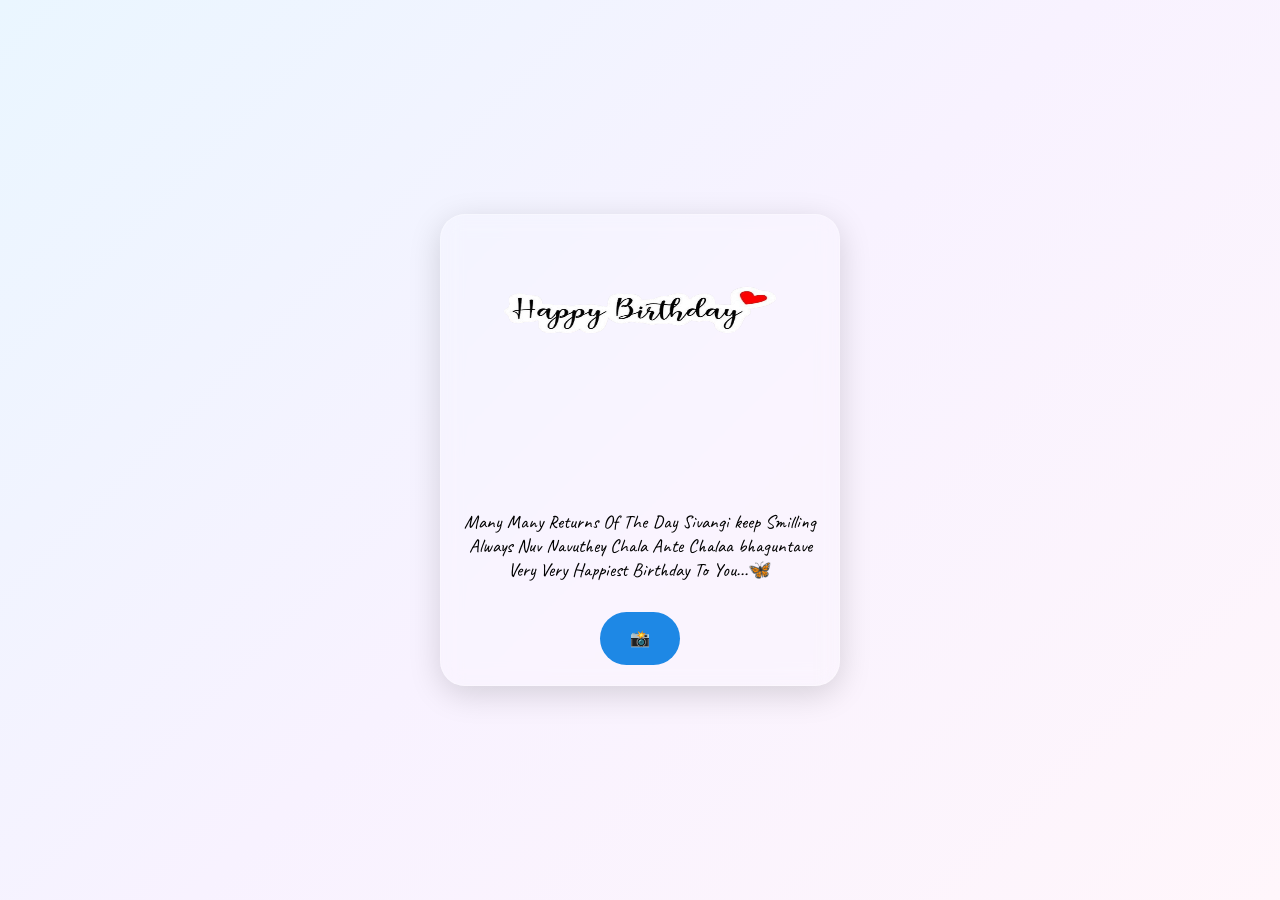
==== birthday.html @ d576a88b "Initial commit" ====
<!DOCTYPE html>
<html>
<head>
    <title>Happy Birthday</title>
    <link rel="stylesheet" href="style.css">
    <meta name="viewport" content="width=device-width, initial-scale=1.0">
    <link href="https://fonts.googleapis.com/css2?family=Caveat:wght@600&family=Poppins:wght@400;600;700;800&display=swap" rel="stylesheet">
</head>
<body>

<!-- Hero Section -->
<section class="hero">
    <div class="flowers">
        <span>❀</span>
        <span>❀</span>
        <span>❀</span>
        <span>❀</span>
        <span>❀</span>
        <span>❀</span>
        <span>❀</span>
        <span>❀</span>
        <span>❀</span>
        <span>❀</span>
    </div>
</section>
<div class="container">

    <img src="images/Hb.png" width="300" height="150">

    <!-- Video Added --> 
    <video class="birthday-video video-animation"
       width="250"
       autoplay
       muted
       loop
       playsinline>
    <source src="videos/pandavid.mp4" type="video/mp4">
</video>

    <p>Many Many Returns Of The Day Sivangi keep Smilling Always Nuv Navuthey Chala Ante Chalaa bhaguntave Very Very Happiest Birthday To You...🦋</p>

    <a href="memories.html">
        <div class="wish-btn">
            <button onclick="goToCake()"> 📸 </button>
        </div>
    </a>


</div>

</body>
</html>
---- style.css ----
/* ==========================================================================
   CSS Variables & Design System
   ========================================================================== */
:root {
    --bg-cream: #EFECE6;
    --card-bg: rgba(255, 255, 255, 0.75);
    --primary-blue: #1C64F2;
    --primary-blue-hover: #134BB8;
    --dark-text: #1E293B;
    --muted-text: #64748B;
    --gold-accent: #EAB308;
    --cake-dark: #1E293B;
    --cake-gold: #D97706;
    
    --font-sans: 'Poppins', -apple-system, sans-serif;
    --font-handwriting: 'Caveat', cursive;
    
    --radius-lg: 24px;
    --radius-md: 16px;
    --radius-sm: 12px;
    --transition-speed: 0.4s;
}

* {
    box-sizing: border-box;
    margin: 0;
    padding: 0;
    font-family: var(--font-sans);
    -webkit-tap-highlight-color: transparent;
}

body {
    background-color: #C8C3BC;
    display: flex;
    justify-content: center;
    align-items: center;
    min-height: 100vh;
    overflow: hidden;
}

/* ==========================================================================
   Mobile Viewport Container (Frame)
   ========================================================================== */
.phone-frame {
    width: 390px;
    height: 844px;
    background-color: var(--bg-cream);
    border-radius: 40px;
    position: relative;
    box-shadow: 0 25px 50px -12px rgba(0, 0, 0, 0.25);
    overflow: hidden;
    display: flex;
    flex-direction: column;
}

canvas#particle-canvas {
    position: absolute;
    top: 0;
    left: 0;
    width: 100%;
    height: 100%;
    pointer-events: none;
    z-index: 10;
}

/* ==========================================================================
   Screen Management & Transitions
   ========================================================================== */
.screen {
    position: absolute;
    top: 0;
    left: 0;
    width: 100%;
    height: 100%;
    padding: 32px 24px;
    display: flex;
    flex-direction: column;
    align-items: center;
    opacity: 0;
    visibility: hidden;
    z-index: 1;
}

.screen.active {
    opacity: 1;
    visibility: visible;
    z-index: 2;
}

/* ==========================================================================
   Glassmorphism Cards & Components
   ========================================================================== */
.glass-card {
    background: var(--card-bg);
    backdrop-filter: blur(12px);
    -webkit-backdrop-filter: blur(12px);
    border: 1px solid rgba(255, 255, 255, 0.6);
    border-radius: var(--radius-lg);
    padding: 24px;
    width: 100%;
    text-align: center;
    box-shadow: 0 10px 30px rgba(0, 0, 0, 0.05);
}

/* Buttons */
.btn {
    border: none;
    outline: none;
    cursor: pointer;
    border-radius: 30px;
    font-weight: 700;
    transition: transform 0.2s ease, background-color 0.2s ease, box-shadow 0.2s ease;
}

.btn:active {
    transform: scale(0.96);
}

.primary-btn {
    background-color: var(--primary-blue);
    color: white;
    padding: 16px 28px;
    font-size: 15px;
    width: 100%;
    margin-top: 20px;
    box-shadow: 0 8px 20px rgba(28, 100, 242, 0.3);
}

.secondary-btn {
    background-color: var(--primary-blue);
    color: white;
    padding: 14px 24px;
    font-size: 14px;
    letter-spacing: 0.5px;
    box-shadow: 0 6px 16px rgba(28, 100, 242, 0.25);
}

.bottom-btn {
    position: absolute;
    bottom: 30px;
    width: calc(100% - 48px);
}

/* ==========================================================================
   Screen 1: Welcome Screen
   ========================================================================== */
#screen-1 {
    justify-content: center;
}

.avatar-container {
    width: 180px;
    height: 180px;
    margin: 0 auto 20px;
    border-radius: 28px;
    overflow: hidden;
    box-shadow: 0 8px 20px rgba(0,0,0,0.08);
}

.profile-img {
    width: 100%;
    height: 100%;
    object-fit: cover;
}

.welcome-title {
    font-size: 26px;
    font-weight: 800;
    color: var(--dark-text);
    letter-spacing: 1px;
}

.subtitle {
    color: var(--muted-text);
    font-size: 15px;
    margin-top: 4px;
}

/* ==========================================================================
   Screen 2: Birthday Greeting Screen
   ========================================================================== */
.main-title {
    font-size: 32px;
    font-weight: 800;
    line-height: 1.1;
    color: var(--dark-text);
    letter-spacing: 1.5px;
    margin-bottom: 16px;
}

.illustration-box {
    width: 100%;
    height: 180px;
    border-radius: var(--radius-md);
    overflow: hidden;
    margin-bottom: 16px;
}

.card-img {
    width: 100%;
    height: 100%;
    object-fit: cover;
}

.name-tag {
    font-size: 20px;
    font-weight: 700;
    color: var(--primary-blue);
    margin-bottom: 8px;
}

.emoji-row {
    font-size: 18px;
    margin-bottom: 8px;
}

.greeting-text {
    font-size: 13px;
    color: var(--muted-text);
}

.author-tag {
    font-size: 11px;
    font-weight: 700;
    color: var(--primary-blue);
    margin-top: 8px;
    letter-spacing: 1px;
}

/* ==========================================================================
   Screen 3: Gallery
   ========================================================================== */
.header-section {
    text-align: center;
    margin-bottom: 20px;
}

.avatar-mini {
    font-size: 30px;
}

.gallery-title {
    font-size: 20px;
    font-weight: 800;
    color: var(--primary-blue);
}

.gallery-subtitle {
    font-size: 12px;
    color: var(--muted-text);
}

.memory-grid {
    display: grid;
    grid-template-columns: 1fr 1fr;
    gap: 14px;
    width: 100%;
}

.memory-card {
    background: white;
    padding: 10px;
    border-radius: var(--radius-md);
    box-shadow: 0 4px 15px rgba(0,0,0,0.04);
    text-align: center;
    transition: transform 0.3s ease;
}

.memory-card img {
    width: 100%;
    height: 110px;
    object-fit: cover;
    border-radius: var(--radius-sm);
}

.memory-caption {
    font-size: 12px;
    font-weight: 600;
    margin-top: 8px;
    color: var(--dark-text);
}

.tag-badge {
    margin-top: 20px;
    background: rgba(28, 100, 242, 0.1);
    color: var(--primary-blue);
    padding: 6px 16px;
    border-radius: 20px;
    font-size: 12px;
    font-weight: 700;
}
/*#screen-3.active{
    opacity: 1;
    visibility: visible;
    animation: memoriesOpen 1s cubic-bezier(0.22, 1, 0.36, 1);
}

@keyframes memoriesOpen{
    0%{
        opacity:0;
        transform:translateY(80px);
    }

    100%{
        opacity:1;
        transform:translateY(0);
    }
}*/

/* ==========================================================================
   Screen 4: Cake & Candles
   ========================================================================== */
.compact-title { font-size: 24px; margin-bottom: 2px; }
.sub-heading { font-size: 14px; font-weight: 700; color: var(--muted-text); margin-bottom: 30px; }

.cake-container {
    display: flex;
    flex-direction: column;
    align-items: center;
    margin: 20px 0 30px;
}

.candles-row {
    display: flex;
    gap: 12px;
    margin-bottom: 8px;
}

.candle {
    width: 8px;
    height: 35px;
    background: linear-gradient(to bottom, #F43F5E, #E11D48);
    border-radius: 4px;
    position: relative;
}

.flame {
    width: 12px;
    height: 18px;
    background: #F59E0B;
    border-radius: 50% 50% 20% 20%;
    position: absolute;
    top: -18px;
    left: -2px;
    box-shadow: 0 0 10px #F59E0B;
    animation: flicker 0.6s infinite alternate;
    transition: opacity 0.5s ease;
}

.flame.extinguished {
    opacity: 0;
}

@keyframes flicker {
    0% { transform: scale(1) rotate(-2deg); }
    100% { transform: scale(1.1) rotate(2deg); }
}

.cake-tier {
    background-color: var(--cake-dark);
    border-radius: 12px;
    border-bottom: 6px solid var(--cake-gold);
}

.top-tier { width: 140px; height: 35px; }
.middle-tier { width: 190px; height: 45px; margin-top: 4px; }
.bottom-tier { width: 240px; height: 55px; margin-top: 4px; }

.action-btn {
    background-color: white;
    color: var(--dark-text);
    padding: 12px 24px;
    font-size: 13px;
    box-shadow: 0 4px 12px rgba(0,0,0,0.08);
}

.wish-prompt {
    font-size: 11px;
    font-weight: 700;
    color: var(--muted-text);
    margin-top: 10px;
    letter-spacing: 1px;
}

/* ==========================================================================
   Screen 5: Interactive Gift Unwrap
   ========================================================================== */
#screen-5 {
    justify-content: center;
}

.gift-box-wrapper {
    cursor: pointer;
    margin-bottom: 40px;
}

.gift-box {
    width: 150px;
    height: 120px;
    background-color: var(--primary-blue);
    border-radius: 0 0 16px 16px;
    position: relative;
    box-shadow: 0 15px 30px rgba(28, 100, 242, 0.3);
}

.gift-lid {
    width: 170px;
    height: 35px;
    background-color: #2563EB;
    border-radius: 8px;
    position: absolute;
    top: -30px;
    left: -10px;
    transition: transform 0.6s cubic-bezier(0.175, 0.885, 0.32, 1.275);
    z-index: 2;
}

.gift-lid.open {
    transform: translateY(-120px) rotate(-15deg);
}

.ribbon-bow {
    width: 30px;
    height: 30px;
    background-color: var(--gold-accent);
    border-radius: 50%;
    position: absolute;
    top: -15px;
    left: 70px;
}

.gift-body::before {
    content: '';
    position: absolute;
    width: 24px;
    height: 100%;
    background-color: var(--gold-accent);
    left: 63px;
}

.unwrap-title {
    font-size: 20px;
    font-weight: 800;
    color: var(--dark-text);
    text-align: center;
    line-height: 1.4;
}

/* ==========================================================================
   Screen 6: Letter / Typing Animation
   ========================================================================== */
.letter-card {
    text-align: left;
    height: 680px;
    overflow-y: auto;
}

.letter-header {
    text-align: center;
    font-size: 18px;
    font-weight: 800;
    color: var(--primary-blue);
    margin-bottom: 12px;
}

.letter-salutation {
    font-family: var(--font-handwriting);
    font-size: 22px;
    color: var(--dark-text);
    margin-bottom: 12px;
}

.letter-body {
    font-size: 13.5px;
    line-height: 1.6;
    color: var(--dark-text);
    white-space: pre-wrap;
}

.letter-footer {
    text-align: center;
    font-size: 12px;
    font-weight: 700;
    color: var(--primary-blue);
    margin-top: 16px;
}
.flame.extinguished{
    opacity:0;
    transform:translateY(-20px);
    transition:.5s;
}

.gift-lid.open{
    transform:translateY(-120px) rotate(-18deg);
}

.screen{
    transition:all .5s ease;
}
body{
    margin:0;
    font-family:Arial,sans-serif;
    background:#eaf6ff;
    text-align:center;
}

.container{
    padding-top: 10px;
    display: flex;
    flex-direction: column;
    align-items: center;
    padding: 5px;
}
.birthday_video{
    width: "250";
}

h1{
    color:#2133f3;
}

button{
    padding:12px 25px;
    border:none;
    border-radius:30px;
    background:#2196f3;
    color:white;
    font-size:16px;
    cursor:pointer;
}
.photo-animation{
    border-radius: 20px;
    opacity: 0;
    animation: fadeIn 2s ease-in-out forwards;

}
@keyframes fadeIn{
    from{
        opacity: 0;
    }
    to{
        opacity: 1;
    }
}
.video-animation{
    opacity: 0;
    border-radius: 30px;
    animation: popIn 1.2s ease forwards;
}

@keyframes popIn{
    0%{
        opacity: 0;
        transform: scale(0.7);
    }
    70%{
        opacity: 1;
        transform: scale(1.05);
    }
    100%{
        opacity: 1;
        transform: scale(1);
    }
}

.container{
    background: rgba(255, 255, 255, 0.15); /* transparent white */
    backdrop-filter: blur(10px);
    -webkit-backdrop-filter: blur(10px);

    border: 1px solid rgba(255, 255, 255, 0.3);
    border-radius: 25px;

    padding: 30px;
    width: 90%;
    max-width: 400px;

    margin: 40px auto;
    text-align: center;

    box-shadow: 0 8px 32px rgba(0, 0, 0, 0.15);
}
/* Hero Section */
.hero{
    position: fixed;
    top: 0;
    left: 0;
    width: 100%;
    height: 100%;
    pointer-events: none;
    overflow: hidden;
    z-index: 1;
}

/* Flowers */
.flowers span{
    position: absolute;
    top: -50px;
    font-size: 28px;
    color: #7b69ff;
    animation: fall linear infinite;
}

/* Different Positions & Speeds */
.flowers span:nth-child(1){left:5%; animation-duration:8s;}
.flowers span:nth-child(2){left:15%; animation-duration:10s;}
.flowers span:nth-child(3){left:25%; animation-duration:7s;}
.flowers span:nth-child(4){left:35%; animation-duration:11s;}
.flowers span:nth-child(5){left:45%; animation-duration:9s;}
.flowers span:nth-child(6){left:55%; animation-duration:12s;}
.flowers span:nth-child(7){left:65%; animation-duration:8s;}
.flowers span:nth-child(8){left:75%; animation-duration:10s;}
.flowers span:nth-child(9){left:85%; animation-duration:7s;}
.flowers span:nth-child(10){left:95%; animation-duration:9s;}

/* Falling Animation */
@keyframes fall{
    0%{
        transform: translateY(-50px) rotate(0deg);
        opacity: 1;
    }
    100%{
        transform: translateY(110vh) rotate(360deg);
        opacity: 0.7;
    }
}

/* Keep container above flowers */
.container{
    position: relative;
    z-index: 2;
}
body{
    margin:0;
    background:#fdf7f1;
    font-family:Poppins,sans-serif;
}

/* body shake */
body{
    margin:0;
    overflow-y: auto;
}
.container{
    max-width:400px;
    margin:auto;
    padding:20px;
    text-align:center;
    
}

h1{
    color:#1e88e5;
    font-size:30px;
}


/* Top 4 Photos */

.memory-grid{
    display:grid;
    grid-template-columns:1fr 1fr;
    gap:15px;
}

.frame{
    background:white;
    padding:5px;
    border-radius:20px;
    box-shadow:0 4px 10px rgba(0,0,0,.1);
}

.frame img{
    width:100%;
    height:160px;
    object-fit:cover;
    border-radius:15px;
}

.frame p{
    margin-top:8px;
}

/* Rectangle Photo */

.rectangle-frame{
    margin-top:20px;
    background:white;
    padding:5px;
    border-radius:10px;
    box-shadow:0 4px 10px rgba(0,0,0,.1);
}

.rectangle-frame img{
    width:100%;
    height:180px;
    object-fit:cover;
    border-radius:10px;
}

/* Bottom Row */

.bottom-row{
    display:flex;
    justify-content:center;
    gap:10px;
    margin-top:20px;
}

.small-frame{
    width:100px;
    height:100px;
    background:white;
    padding:3px;
    border-radius:15px;
    box-shadow:0 4px 10px rgba(0,0,0,.1);
}

.small-frame img,
.small-frame video{
    width:100%;
    height:100%;
    object-fit:cover;
    border-radius:10px;
}

button{
    margin-top:30px;
    padding:14px 30px;
    border:none;
    border-radius:30px;
    background:#1e88e5;
    color:white;
    font-size:10px;
}
h1{
    font-family:cursive;
    color:#1e88e5;
    font-size:30px;
    font-weight:normal;
    letter-spacing:1px;
}

.frame p,
.rectangle-frame p{
    font-family:'Caveat',sans-serif;
    font-weight:600;
}
.frame,
.rectangle-frame,
.small-frame{
    transition:all 0.4s ease;
}
.frame,
.rectangle-frame,
.small-frame{
    transition:all 0.35s ease;
    cursor:pointer;
}

.frame:hover,
.rectangle-frame:hover,
.small-frame:hover{
    transform:translateY(-8px) scale(1.03);
    box-shadow:
        0 15px 30px rgba(0,0,0,0.12),
        0 5px 12px rgba(0,0,0,0.08);
}
.frame:hover,
.rectangle-frame:hover,
.small-frame:hover{
    transform:translateY(-5px);
}
.frame,
.rectangle-frame,
.small-frame{
    transition:all 0.4s ease;
}

/*memories container*/
.memories-container{
    width: 90%;
    max-width: 450px;
    margin: 30px auto;
    padding: 25px;

    background: rgba(255,255,255,0.18);
    backdrop-filter: blur(12px);
    -webkit-backdrop-filter: blur(12px);

    border: 1px solid rgba(255,255,255,0.3);
    border-radius: 25px;

    box-shadow: 0 8px 32px rgba(0,0,0,0.12);

    opacity: 0;
    transform: translateY(80px);
    animation: memoriesOpen 1s cubic-bezier(0.22,1,0.36,1) forwards;
}

button{
    margin-top:30px;
    padding:14px 30px;
    border:none;
    border-radius:30px;
    background:#1e88e5;
    color:white;
    font-size:16px;
    cursor:pointer;
    transition:all 0.3s ease;
}

/* Hover Effect */
button:hover{
    transform:translateY(-5px) scale(1.05);
    background:#0d15fd;
    box-shadow:0 10px 25px rgba(30,136,229,0.35);
}
button:hover{
    box-shadow:
        0 0 15px rgba(30,136,229,0.4),
        0 0 30px rgba(30,136,229,0.2);
}
.love-icon{
    width:70px;
    height:70px;
    vertical-align:middle;
    margin-left:2px;
    border-radius:50%;
}
.love-icon{
  animation: swingCat 1s ease-in-out infinite;
}

@keyframes swingCat{
    0%,100%{
        transform: rotate(-5deg);
    }
    50%{
        transform: rotate(5deg);
    }
}

/* Page Transition */

body{
    margin:0;
    background: linear-gradient(
        135deg,
        #eaf6ff,
        #f8f2ff,
        #fff6fb
    );
}


/* Page Exit */
.page-exit{
    animation: pageClose 0.6s ease forwards;
}

@keyframes pageClose{
    from{
        opacity:1;
        transform:translateY(0);
    }
    to{
        opacity:0;
        transform:translateY(-30px);
    }
}

h1{
    font-family: 'Cinzel', serif;
}
p{
    font-family: 'Caveat', cursive;
    font-size: 19px;
}

/*cake.html font */
h1{
    color:#1e88e5;
    font-family:'Great Vibes', cursive !important;
    font-weight:normal;
    font-size: 30px;
}

.memories-container{
    opacity: 0;
    transform: translateY(80px);
    animation: memoriesOpen 1s cubic-bezier(0.075, 0.82, 0.165, 1) forwards;
}

@keyframes memoriesOpen{
    from{
        opacity: 0;
        transform: translateY(80px);
    }
    to{
        opacity: 1;
        transform: translateY(0);
    }
}
.memories-container{
    opacity: 0;
    transform: translateY(80px);
    animation: memoriesOpen 1s cubic-bezier(0.22, 1, 0.36, 1) forwards;
}

@keyframes memoriesOpen{
    0%{
        opacity: 0;
        transform: translateY(80px);
    }

    100%{
        opacity: 1;
        transform: translateY(0);
    }
}

.cat-animation{
    animation: swingCat 2s ease-in-out infinite;
}

@keyframes swingCat{
    0%,100%{
        transform: rotate(-5deg);
    }
    50%{
        transform: rotate(5deg);
    }
}
.hearts{
    position:fixed;
    width:100%;
    height:100%;
    top:0;
    left:0;
    pointer-events:none;
}

.hearts span{
    position:absolute;
    bottom:-50px;
    font-size:28px;
    animation:floatHeart 8s linear infinite;
}

.hearts span:nth-child(1){left:10%;}
.hearts span:nth-child(2){left:30%;}
.hearts span:nth-child(3){left:50%;}
.hearts span:nth-child(4){left:70%;}
.hearts span:nth-child(5){left:90%;}

@keyframes floatHeart{
    from{
        transform:translateY(0);
        opacity:0;
    }
    to{
        transform:translateY(-110vh);
        opacity:1;
    }
}

/* pink flowers animation */
/* Pink Flower Animation */

.pink-flowers{
    position:fixed;
    top:0;
    left:0;
    width:100%;
    height:100%;
    pointer-events:none;
    overflow:hidden;
    z-index:1;
}

.pink-flowers span{
    position:absolute;
    top:-50px;
    font-size:30px;
    animation:flowerFall linear infinite;
}

/* Different positions and speeds */

.pink-flowers span:nth-child(1){
    left:10%;
    animation-duration:8s;
}

.pink-flowers span:nth-child(2){
    left:25%;
    animation-duration:10s;
}

.pink-flowers span:nth-child(3){
    left:40%;
    animation-duration:7s;
}

.pink-flowers span:nth-child(4){
    left:60%;
    animation-duration:9s;
}

.pink-flowers span:nth-child(5){
    left:75%;
    animation-duration:11s;
}

.pink-flowers span:nth-child(6){
    left:90%;
    animation-duration:8s;
}

@keyframes flowerFall{
    0%{
        transform:translateY(-50px) rotate(0deg);
        opacity:1;
    }

    100%{
        transform:translateY(110vh) rotate(360deg);
        opacity:0.7;
    }
}
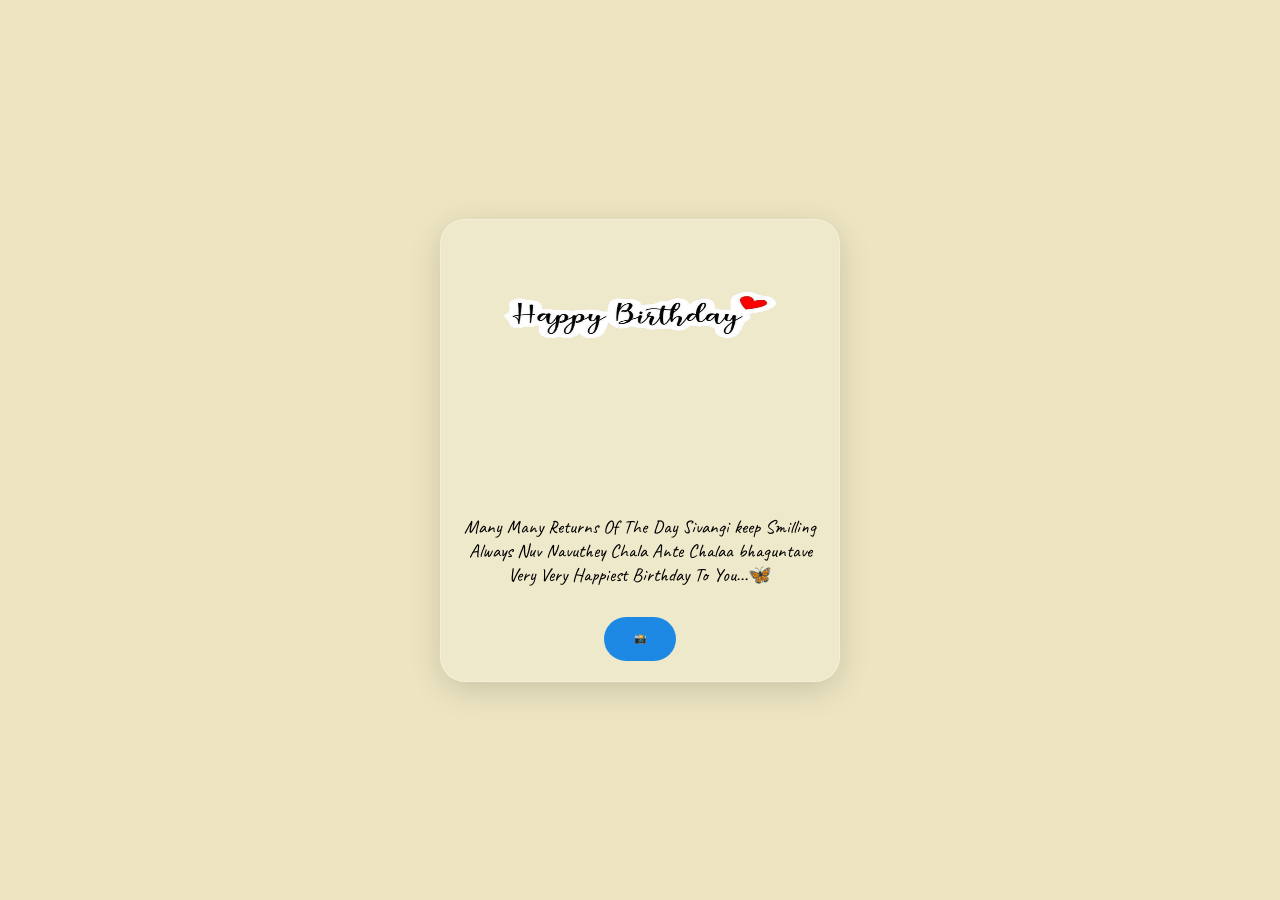
==== commit 2fcefe3b: "Added latest website changes, images and video" ====
--- a/birthday.html
+++ b/birthday.html
@@ -31,7 +31,7 @@
     <video class="birthday-video video-animation"
        width="250"
        autoplay
-       muted
+       unmuted
        loop
        playsinline>
     <source src="videos/pandavid.mp4" type="video/mp4">
--- a/style.css
+++ b/style.css
@@ -805,7 +805,7 @@
     border-radius:30px;
     background:#1e88e5;
     color:white;
-    font-size:16px;
+    font-size:10px;
     cursor:pointer;
     transition:all 0.3s ease;
 }
@@ -845,8 +845,7 @@
 
 body{
     margin:0;
-    background: linear-gradient(
-        135deg,
+    background: rgb(237, 229, 194);
         #eaf6ff,
         #f8f2ff,
         #fff6fb
@@ -1029,3 +1028,160 @@
         opacity:0.7;
     }
 }
+
+/* gift box */
+ 
+.gift{
+    position: relative;
+    width: 45px;
+    height: 45px;
+    margin: 18px auto;
+    cursor: pointer;
+    animation: float 2s infinite ease-in-out;
+}
+
+/* Gift Box */
+.box{
+    position: absolute;
+    bottom: 0;
+    width: 45px;
+    height: 33px;
+    background: #0d15fd;
+    border-radius: 4px;
+}
+
+.gift{
+    position: relative;
+    width: 38px;
+    height: 38px;
+    margin: 18px auto;
+    cursor: pointer;
+    animation: float 2s infinite ease-in-out;
+}
+
+/* Gift Box */
+.box{
+    position: absolute;
+    bottom: 0;
+    width: 38px;
+    height: 28px;
+    background: #1c22ff;
+    border-radius: 4px;
+}
+
+/* Gift Lid */
+.lid{
+    position: absolute;
+    top: 0;
+    width: 38px;
+    height: 9px;
+    background: #0d15fd;
+    border-radius: 4px;
+    transform-origin: left bottom;
+    transition: 0.5s;
+    z-index: 3;
+}
+
+/* Vertical Ribbon */
+.ribbon-v{
+    position: absolute;
+    left: 17px;
+    top: 10px;
+    width: 4px;
+    height: 28px;
+    background: gold;
+    z-index: 4;
+}
+
+/* Horizontal Ribbon */
+.ribbon-h{
+    position: absolute;
+    top: 9px;
+    left: 0;
+    width: 38px;
+    height: 4px;
+    background: gold;
+    z-index: 4;
+}
+
+/* 🎀 Emoji Ribbon */
+.gift-bow{
+    position: absolute;
+    top: 0;
+    left: 50%;
+    transform: translateX(-50%);
+    font-size: 16px;
+    z-index: 10;
+    pointer-events: none;
+}
+.lid{
+    transform-origin: left bottom;
+    transition: 0.5s;
+    z-index: 5;
+}
+
+.lid.open{
+    transform: rotate(-35deg);
+}
+
+/* gallary */
+.photo-gallery{
+    display:grid;
+    grid-template-columns:repeat(2,1fr);
+    gap:50px;
+    margin:20px 0;
+    justify-items:center;
+    padding:0 15px;
+}
+
+.photo-gallery img{
+    width:100px;
+    height:100px;
+    object-fit:cover;
+    border-radius:10px;
+    border:2px solid #ffffff;
+    box-shadow:0 3px 8px rgba(0,0,0,.15);
+
+    transition:0.35s ease;
+    cursor:pointer;
+}
+
+.photo-gallery img:hover{
+    transform:scale(1.08) translateY(-5px);
+    box-shadow:0 8px 18px rgba(0,0,0,.30);
+    border-color:#f4f7f8f7;
+}
+
+.photo-gallery img:hover{
+    transform: scale(1.05);
+}
+ 
+/* font */
+.hello-title{
+    font-family: 'Lora', sans-serif !important;
+    font-size: 25px;
+    font-weight: 700;
+}
+
+
+.photo-animation{
+    border-radius:20px;
+    opacity:0;
+    animation:fadeIn 2s ease-in-out forwards;
+    transition:transform 0.4s ease, box-shadow 0.4s ease;
+    cursor:pointer;
+}
+
+.photo-animation{
+    border-radius:20px;
+    opacity:0;
+    animation:fadeIn 2s ease-in-out forwards;
+    transition:transform 0.4s ease, box-shadow 0.4s ease;
+    cursor:pointer;
+}
+
+.photo-animation:hover{
+    transform:scale(1.05) rotate(-1deg);
+    box-shadow:0 12px 25px rgba(0,0,0,0.3);
+}
+
